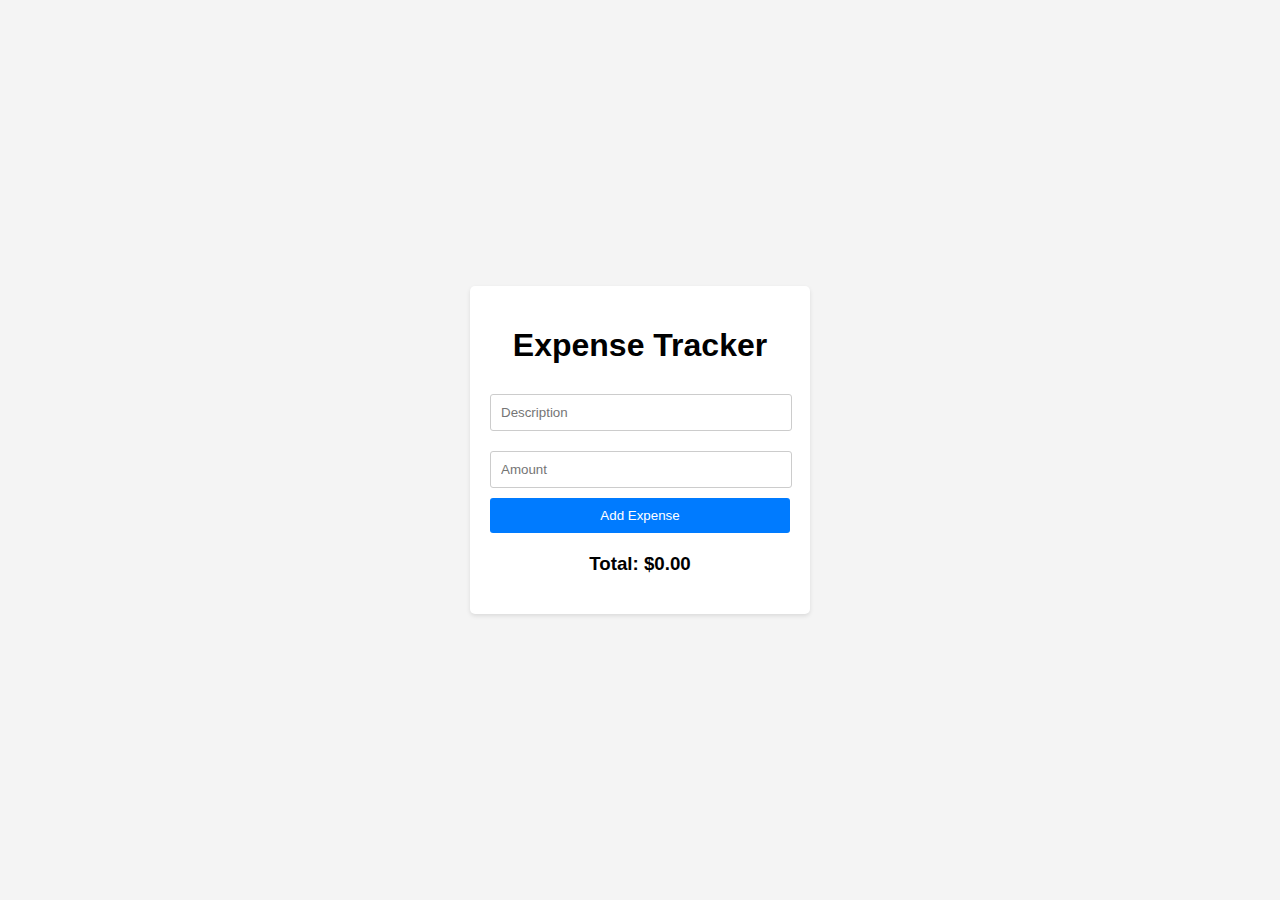
==== expense.html @ f405fc75 "again main fie was changed due to same reason" ====
<!DOCTYPE html>
<html lang="en">
<head>
    <meta charset="UTF-8">
    <meta name="viewport" content="width=device-width, initial-scale=1.0">
    <title>Expense Tracker</title>
    <link rel="stylesheet" href="style.css">
</head>
<body>
    <div class="container">
        <h1>Expense Tracker</h1>
        <form id="expense-form">
            <input type="text" id="description" placeholder="Description" required>
            <input type="number" id="amount" placeholder="Amount" required>
            <button type="submit">Add Expense</button>
        </form>
        <ul id="expense-list"></ul>
        <h3>Total: $<span id="total-amount">0</span></h3>
    </div>
    <script src="index.js"></script>
</body>
</html>
---- style.css ----
/* style.css */
body {
    font-family: Arial, sans-serif;
    background-color: #f4f4f4;
    display: flex;
    justify-content: center;
    align-items: center;
    height: 100vh;
    margin: 0;
}

.container {
    background-color: #fff;
    padding: 20px;
    border-radius: 5px;
    box-shadow: 0 2px 4px rgba(0, 0, 0, 0.1);
    width: 300px;
    text-align: center;
}

h1 {
    margin-bottom: 20px;
}

form {
    margin-bottom: 20px;
}

input {
    width: calc(100% - 20px);
    padding: 10px;
    margin: 10px 0;
    border: 1px solid #ccc;
    border-radius: 3px;
}

button {
    width: 100%;
    padding: 10px;
    background-color: #007bff;
    color: white;
    border: none;
    border-radius: 3px;
    cursor: pointer;
}

button:hover {
    background-color: #0056b3;
}

ul {
    list-style-type: none;
    padding: 0;
}

li {
    background-color: #f9f9f9;
    margin: 10px 0;
    padding: 10px;
    border: 1px solid #ccc;
    border-radius: 3px;
    display: flex;
    justify-content: space-between;
}

h3 {
    margin-top: 20px;
}
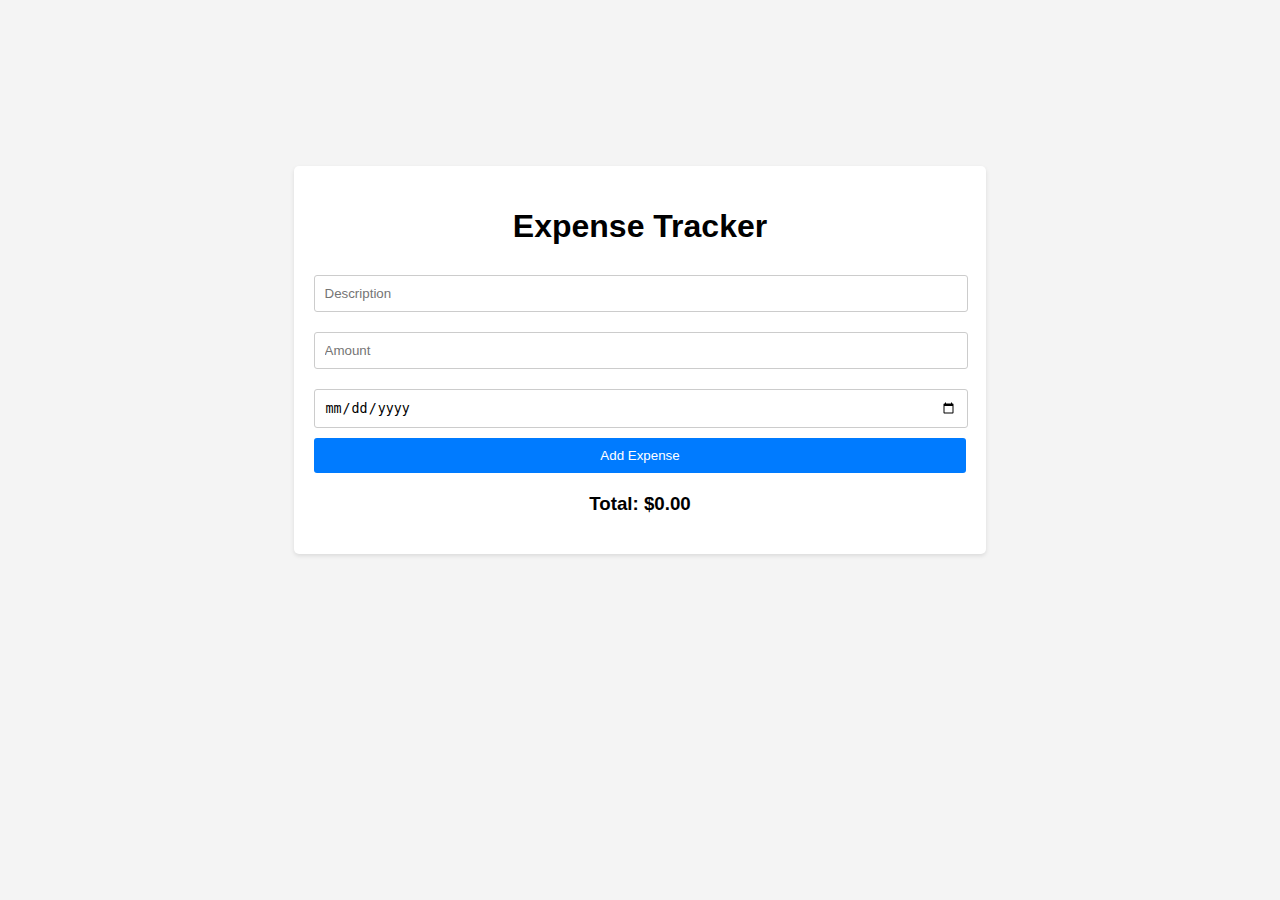
==== commit 4fab9dbf: "working on small add on features" ====
--- a/expense.html
+++ b/expense.html
@@ -10,9 +10,12 @@
     <div class="container">
         <h1>Expense Tracker</h1>
         <form id="expense-form">
+            
             <input type="text" id="description" placeholder="Description" required>
             <input type="number" id="amount" placeholder="Amount" required>
+            <input type="date" name="date" id="date" placeholder="yy-mm-dd">
             <button type="submit">Add Expense</button>
+
         </form>
         <ul id="expense-list"></ul>
         <h3>Total: $<span id="total-amount">0</span></h3>
--- a/style.css
+++ b/style.css
@@ -5,7 +5,7 @@
     display: flex;
     justify-content: center;
     align-items: center;
-    height: 100vh;
+    height: 80vh;
     margin: 0;
 }
 
@@ -14,7 +14,7 @@
     padding: 20px;
     border-radius: 5px;
     box-shadow: 0 2px 4px rgba(0, 0, 0, 0.1);
-    width: 300px;
+    min-width: 300px;
     text-align: center;
 }
 
@@ -66,3 +66,8 @@
 h3 {
     margin-top: 20px;
 }
+
+@media  (min-width:650px){
+
+
+}